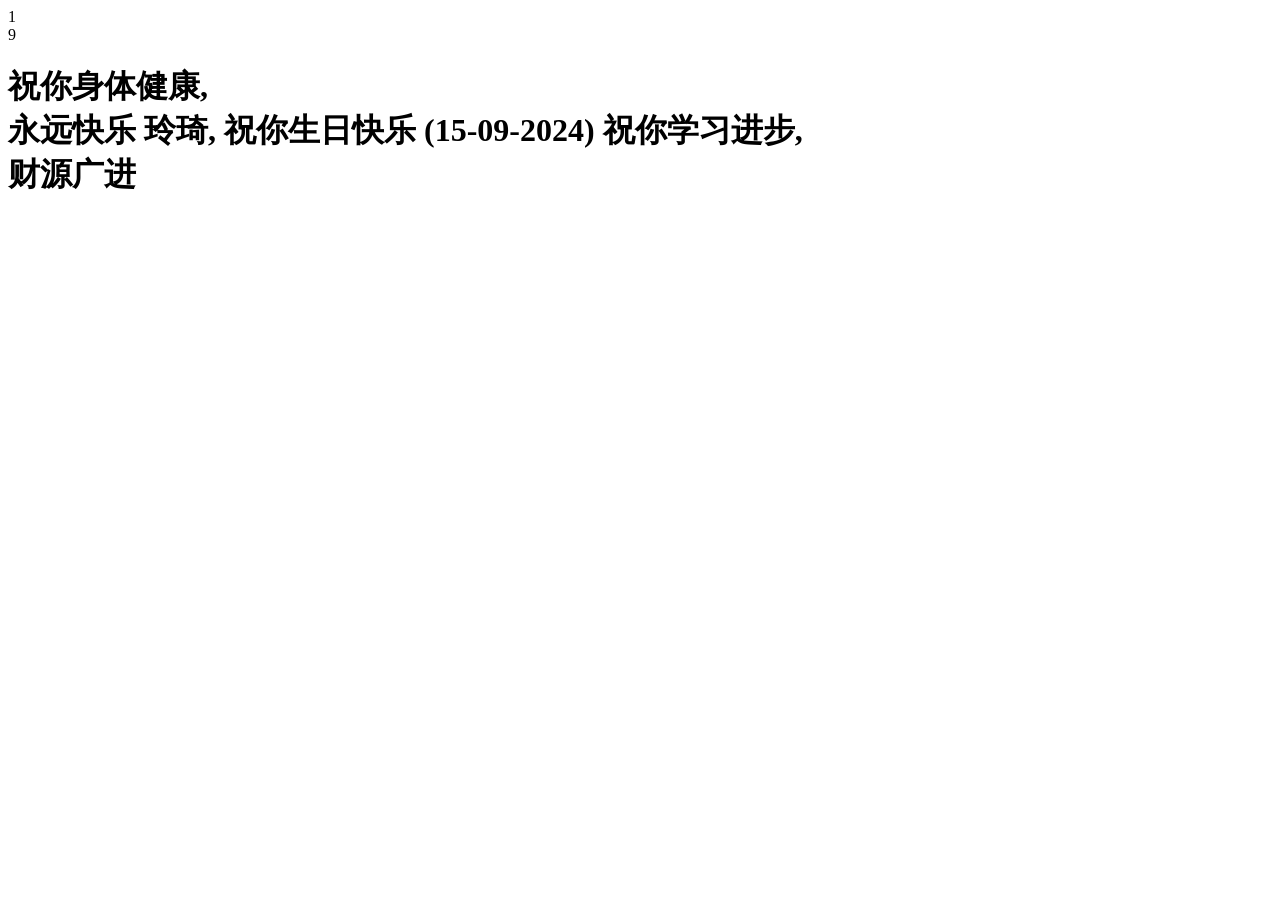
==== index.html @ 5b8ec894 "news" ====
<!DOCTYPE html>
<html lang="en">
<head>
    <meta charset="UTF-8">
    <meta name="viewport" content="width=device-width, initial-scale=1.0">
    <title>Happy Birthday</title>
    <link rel="stylesheet" href="styles.css">
</head>
<body>
    
    <div class="firework-container">
        <div class="firework"></div>
        <div class="firework"></div>
        <div class="firework"></div>
        <div class="firework"></div>
        <div class="firework"></div>
        <div class="firework"></div>
        <div class="firework"></div>
        <div class="firework"></div>
        <div class="firework"></div>
    </div>
    <div class="cake">
        <div class="plate"></div>
        <div class="layer layer-bottom"></div>
        <div class="layer layer-middle"></div>
        <div class="candle-container">
            <div class="candle-number one">1</div>
            <div class="candle-number nine">9</div>
        </div>
        <div class="layer layer-topS"></div>
        <div class="layer layer-top"></div>
        <div class="strawberries">
            <div class="strawberry"></div>
            <div class="strawberry"></div>
            <div class="strawberry"></div>
        </div>
        <div class="flame1"></div>
        <div class="flame2"></div>
    </div>
    <h1 class="message">
        <span class="left-text">祝你身体健康,<br>永远快乐</span>
        <span class="center-text">玲琦, 祝你生日快乐</span>
      <span class="date-text">(15-09-2024)</span>
        <span class="right-text">祝你学习进步,<br>财源广进</span>
    </h1>
</body>
</html>
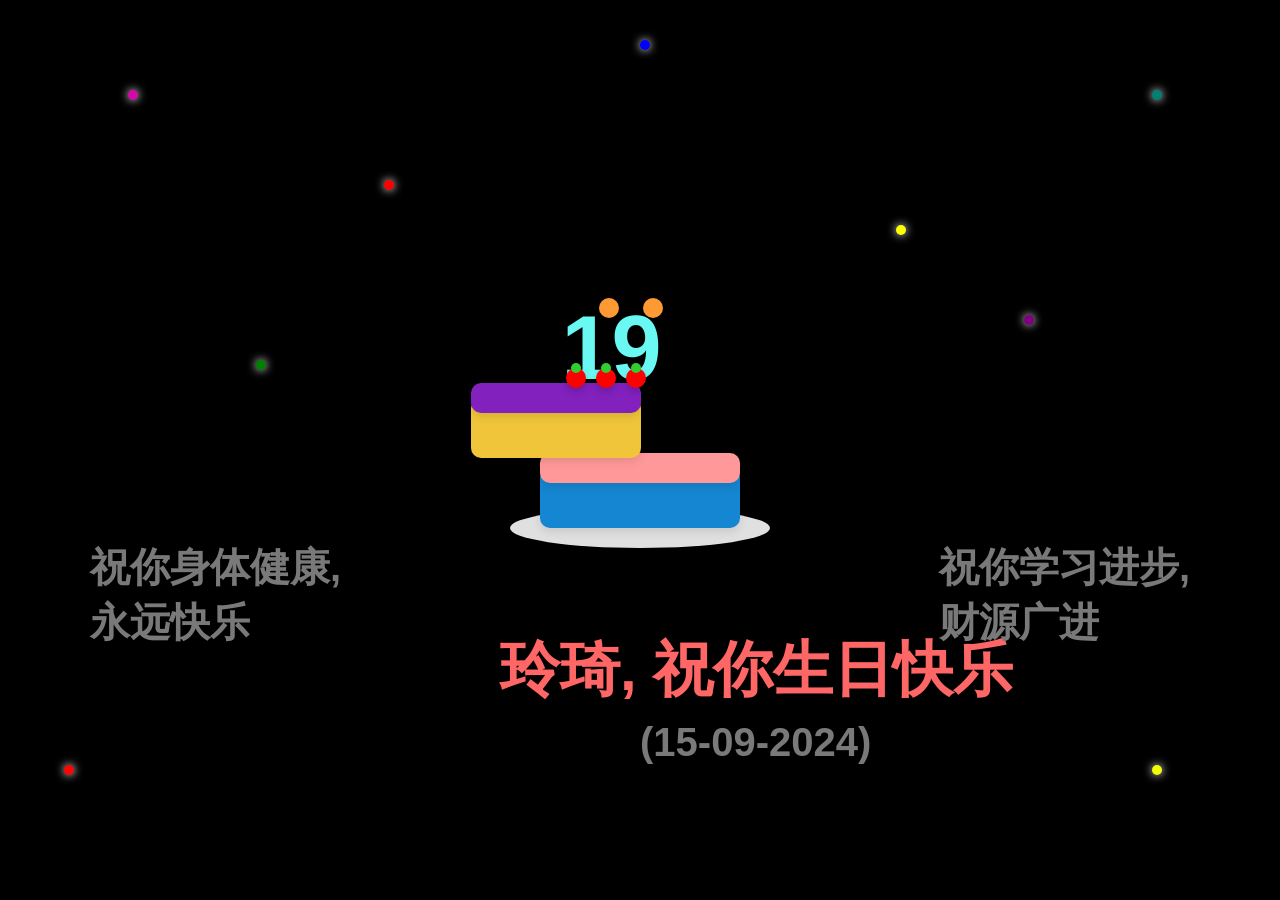
==== commit 6eaaa7e0: "news" ====
--- a/index.html
+++ b/index.html
@@ -4,7 +4,392 @@
     <meta charset="UTF-8">
     <meta name="viewport" content="width=device-width, initial-scale=1.0">
     <title>Happy Birthday</title>
-    <link rel="stylesheet" href="styles.css">
+    <style>
+        body {
+    display: flex;
+    flex-direction: column;
+    align-items: center;
+    justify-content: center;
+    height: 100vh;
+    background-color: #000;
+    margin: 0;
+    font-family: 'Arial', sans-serif;
+    overflow: hidden;
+}
+
+.cake {
+    position: relative;
+    width: 220px;
+    height: 300px;
+    margin-bottom: 50px;
+}
+
+.plate {
+    width: 260px;
+    height: 40px;
+    background-color: #e0e0e0;
+    border-radius: 50%;
+    position: absolute;
+    bottom: 0;
+    left: 50%;
+    transform: translateX(-50%);
+    box-shadow: 0 10px 15px rgba(0, 0, 0, 0.3);
+}
+
+.layer {
+    width: 200px;
+    height: 60px;
+    background-color: #1586d1;
+    border-radius: 10px;
+    position: absolute;
+    left: 50%;
+    transform: translateX(-50%);
+    box-shadow: 0 4px 10px rgba(0, 0, 0, 0.1);
+}
+
+.layer-bottom {
+    bottom: 20px;
+}
+
+.layer-middle {
+    width: 200px;
+    height: 30px;
+    bottom: 65px;
+    background-color: #ff9999;
+}
+
+.layer-topS {
+    width: 170px;
+    height: 60px;
+    bottom: 90px;
+    left: 12%;
+    background-color: #f0c539;
+    animation: bounce 2s infinite;
+}
+
+.layer-top {
+    width: 170px;
+    height: 30px;
+    bottom: 135px;
+    left: 12%;
+    background-color: #8321bf;
+    animation: bounce 2s infinite;
+}
+
+.frosting {
+    position: absolute;
+    width: 220px;
+    height: 20px;
+    background-color: #fff;
+    border-radius: 50%;
+    top: 140px;
+    left: 50%;
+    transform: translateX(-50%);
+    box-shadow: 0 4px 10px rgba(0, 0, 0, 0.1);
+}
+
+.strawberries {
+    position: absolute;
+    top: 120px;
+    right: 29%;
+    transform: translateX(-50%);
+    display: flex;
+    justify-content: space-between;
+    width: 80px;
+    animation: bounce 2s infinite;
+}
+
+.strawberry {
+    width: 20px;
+    height: 20px;
+    background-color: red;
+    border-radius: 50%;
+    position: relative;
+    box-shadow: 0 4px 8px rgba(0, 0, 0, 0.2);
+}
+
+.strawberry::before {
+    content: '';
+    position: absolute;
+    top: -5px;
+    left: 50%;
+    transform: translateX(-50%);
+    width: 10px;
+    height: 10px;
+    background-color: #32cd32;
+    border-radius: 50%;
+}
+
+.candle-container {
+    position: absolute;
+    top: 30px;
+    right: 22%;
+    transform: translateX(-50%);
+    display: flex;
+    gap: 10px;
+    animation: bounce 2s infinite;
+  }
+  
+  .candle-number {
+    width: 40px;
+    height: 140px;
+    background-color: #f9c459;
+    border-radius: 5px;
+    display: flex;
+    justify-content: center;
+    align-items: center;
+    font-family: Arial, sans-serif;
+    font-size: 90px;
+    font-weight: bold;
+    color: #6af9f2;
+    box-shadow: 0 9px 8px rgba(0, 0, 0, 0.2);
+    animation: flicker 0.2s infinite alternate;
+  }
+  
+  .one {
+    background-color: #000000;
+  }
+  
+  .nine {
+    background-color: #000000;
+  }
+  
+
+.flame1 {
+    width: 20px;
+    height: 20px;
+    background-color: #ff9933;
+    border-radius: 50%;
+    position: absolute;
+    top: 50px;
+    right: 35%;
+    transform: translateX(-50%);
+    animation: flicker 0.2s infinite alternate,bounce 2s infinite ease-in-out;
+}
+
+.flame2 {
+    width: 20px;
+    height: 20px;
+    background-color: #ff9933;
+    border-radius: 50%;
+    position: absolute;
+    top: 50px;
+    right: 55%;
+    transform: translateX(-50%);
+    animation: flicker 0.2s infinite alternate,bounce 2s infinite ease-in-out;
+}
+@keyframes flicker {
+    0% { transform: translateX(-50%) scale(1); }
+    100% { transform: translateX(-50%) scale(1.1); }
+}
+
+.message {
+    font-size: 2.5em;
+    color: #ff6666;
+    animation: fadeIn 2s ease-in-out;
+}
+.message .left-text,
+.message .right-text,
+.message .center-text,
+.message .date-text{
+    font-size: 1em;
+    color: #797979;
+    position: absolute;
+    top: 0;
+}
+
+.message .left-text {
+    left: 90px;
+    top: 60%;
+    animation: bounce 10s infinite;
+    
+}
+.message .center-text {
+    left: 500px;
+    top: 70%;
+    color: #ff6666;
+    font-size: 1.5em;
+    animation: colorBlink 1s infinite;
+}
+.message .date-text {
+    left: 640px;
+    top: 80%;
+}
+.message .right-text {
+    right: 90px; 
+    top: 60%;
+    animation: bounce 10s infinite;
+    
+}
+
+@keyframes bounce {
+    0%, 20%, 50%, 80%, 100% {
+        transform: translateY(0);
+    }
+    40% {
+        transform: translateY(-20px);
+    }
+    60% {
+        transform: translateY(-10px);
+    }
+}
+
+@keyframes fadeIn {
+    from {
+        opacity: 0;
+    }
+    to {
+        opacity: 1;
+    }
+}
+@keyframes colorBlink {
+    0% {
+        color: #ff6666;
+    }
+    50% {
+        color: #66ff66;
+    }
+    100% {
+        color: #ff6666;
+    }
+}
+
+/* Firework CSS */
+.firework-container {
+    position: absolute;
+    top: 0;
+    left: 0;
+    width: 100%;
+    height: 100%;
+    pointer-events: none;
+    overflow: hidden;
+}
+
+.firework {
+    position: absolute;
+    width: 10px;
+    height: 10px;
+    background-color: white;
+    border-radius: 50%;
+    box-shadow: 0 0 10px white;
+    animation: explode 1.5s infinite;
+    transform-origin: center;
+}
+
+.firework:nth-child(1) {
+    left: 30%;
+    top: 20%;
+    animation-delay: 0.2s;
+    background-color: red;
+}
+
+.firework:nth-child(2) {
+    left: 70%;
+    top: 25%;
+    animation-delay: 0.5s;
+    background-color: yellow;
+}
+
+.firework:nth-child(3) {
+    left: 50%;
+    top: 40px;
+    animation-delay: 0.8s;
+    background-color: blue;
+}
+
+.firework:nth-child(4) {
+    left: 20%;
+    top: 40%;
+    animation-delay: 1.1s;
+    background-color: green;
+}
+
+.firework:nth-child(5) {
+    left: 80%;
+    top: 35%;
+    animation-delay: 1.3s;
+    background-color: purple;
+}
+
+.firework:nth-child(6) {
+    left: 90%;
+    top: 10%;
+    animation-delay: 1.7s;
+    background-color: rgb(0, 128, 117);
+}
+
+.firework:nth-child(7) {
+    left: 10%;
+    top: 10%;
+    animation-delay: 1.7s;
+    background-color: rgb(212, 9, 171);
+}
+
+.firework:nth-child(8) {
+    left: 5%;
+    top: 85%;
+    animation-delay: 1.7s;
+    background-color: rgb(255, 2, 2);
+}
+
+.firework:nth-child(9) {
+    left: 90%;
+    top: 85%;
+    animation-delay: 1.2s;
+    background-color: rgb(242, 255, 0);
+}
+
+@keyframes explode {
+    0% {
+        transform: scale(0);
+        opacity: 1;
+    }
+    50% {
+        transform: scale(1.5);
+        opacity: 0.8;
+        box-shadow: 0 0 20px white, 0 0 40px white;
+    }
+    100% {
+        transform: scale(0);
+        opacity: 0;
+    }
+}
+
+.firework::before, .firework::after {
+    content: '';
+    position: absolute;
+    width: 4px;
+    height: 4px;
+    background-color: white;
+    border-radius: 50%;
+    animation: sparkle 0.8s infinite;
+    opacity: 0;
+}
+
+.firework::before {
+    top: -30px;
+    left: -30px;
+    animation-delay: 0.1s;
+}
+
+.firework::after {
+    top: 30px;
+    left: 30px;
+    animation-delay: 0.2s;
+}
+
+@keyframes sparkle {
+    0% {
+        transform: scale(0);
+        opacity: 1;
+    }
+    100% {
+        transform: scale(1.5);
+        opacity: 0;
+    }
+}
+
+    </style>
 </head>
 <body>
     
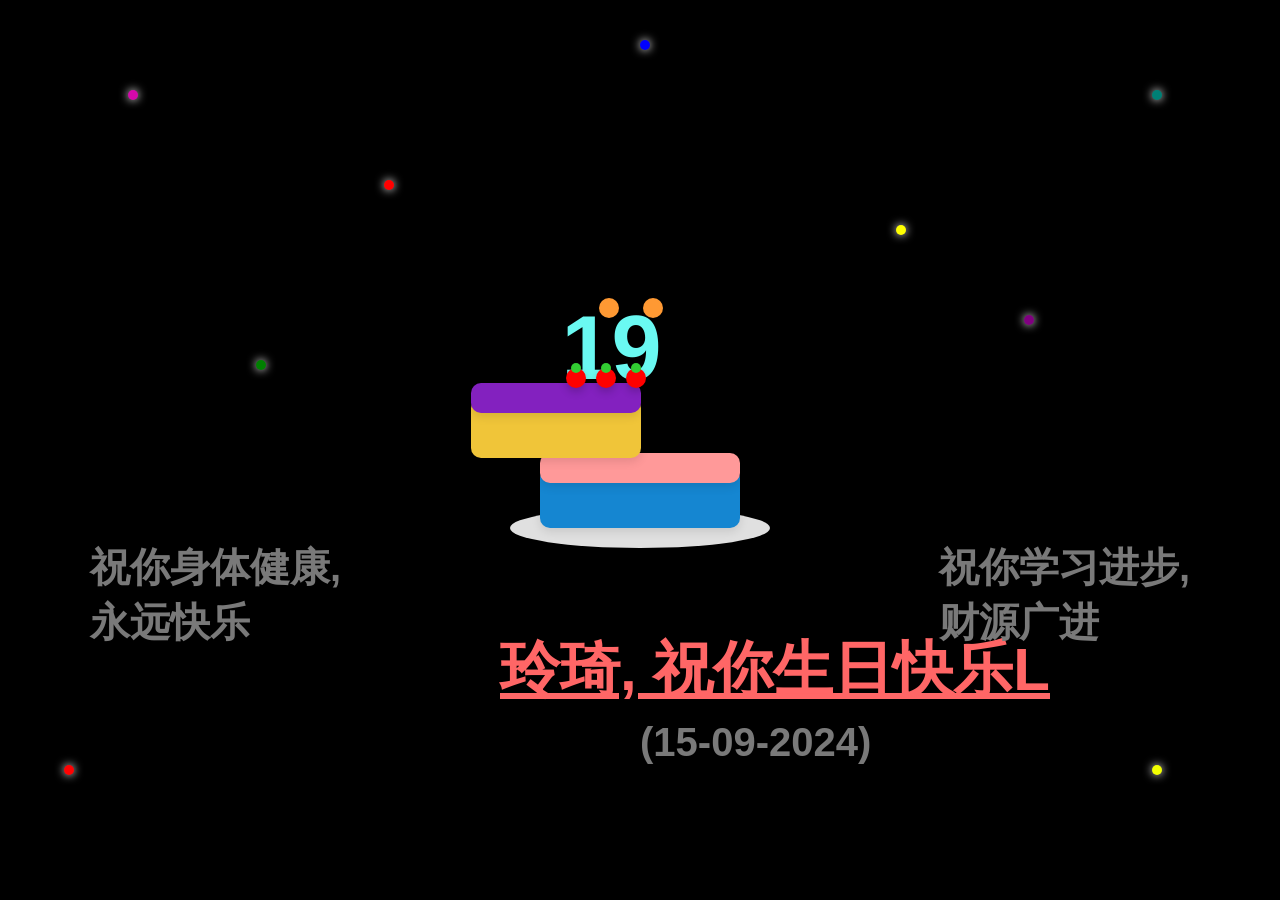
==== commit 95b0d379: "new" ====
--- a/index.html
+++ b/index.html
@@ -210,6 +210,7 @@
     color: #ff6666;
     font-size: 1.5em;
     animation: colorBlink 1s infinite;
+    position: absolute;
 }
 .message .date-text {
     left: 640px;
@@ -424,7 +425,8 @@
     </div>
     <h1 class="message">
         <span class="left-text">祝你身体健康,<br>永远快乐</span>
-        <span class="center-text">玲琦, 祝你生日快乐</span>
+        <a href="https://drive.google.com/file/d/1h0tZHoCxrHARfSWj4lIZ4cpPqhnVfTmA/view?usp=sharing" class="center-text">玲琦, 祝你生日快乐L</a>
+        <!-- <span class="center-text">玲琦, 祝你生日快乐</span> -->
       <span class="date-text">(15-09-2024)</span>
         <span class="right-text">祝你学习进步,<br>财源广进</span>
     </h1>
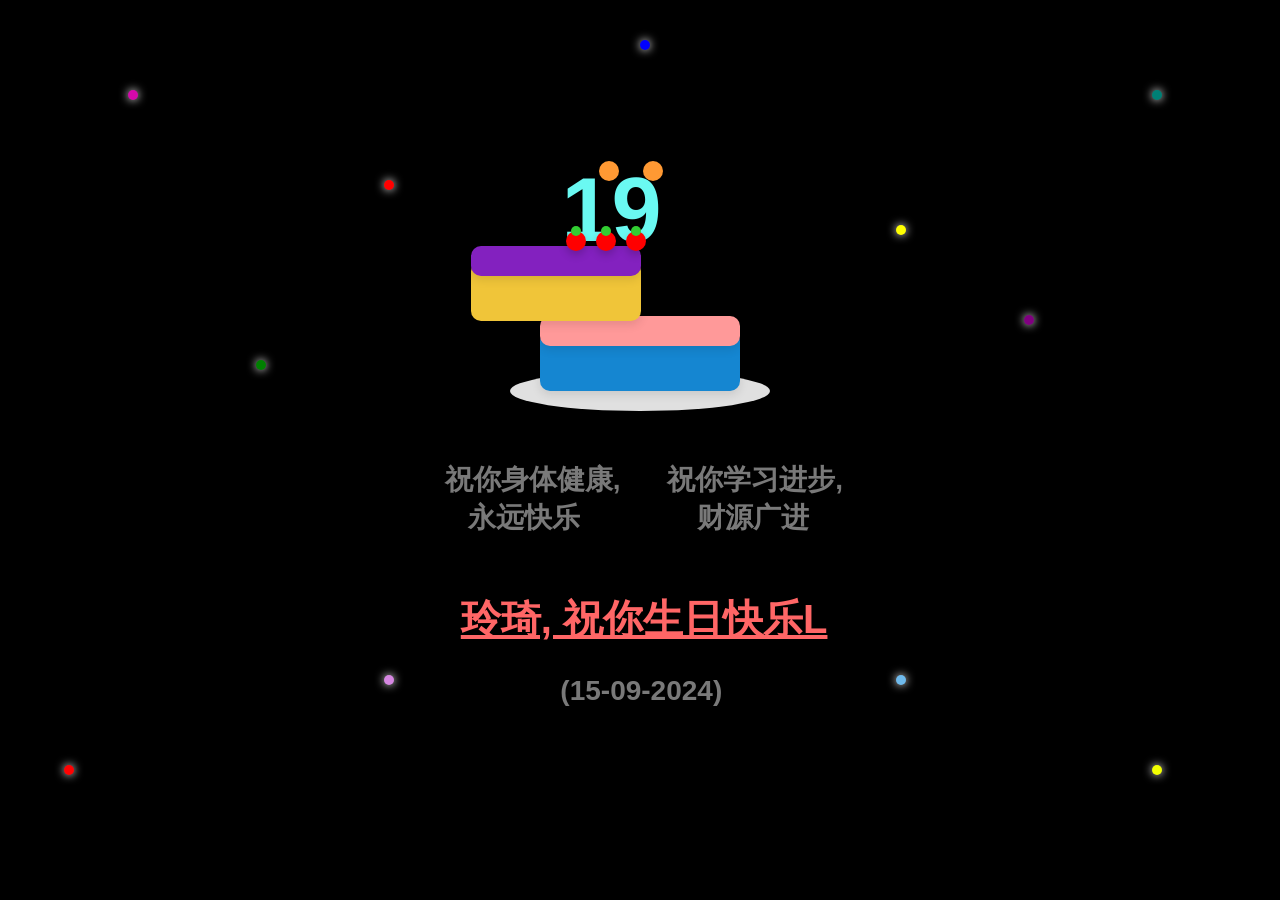
==== commit 6e3dc49a: "new" ====
--- a/index.html
+++ b/index.html
@@ -189,39 +189,34 @@
     animation: fadeIn 2s ease-in-out;
 }
 .message .left-text,
-.message .right-text,
-.message .center-text,
 .message .date-text{
-    font-size: 1em;
+    font-size: 0.7em;
     color: #797979;
     position: absolute;
     top: 0;
+    position: relative;
 }
 
 .message .left-text {
-    left: 90px;
-    top: 60%;
+    left: 1%;
+    top: -20%;
     animation: bounce 10s infinite;
     
 }
 .message .center-text {
-    left: 500px;
-    top: 70%;
+    left: 5%;
+    top: -10%;
     color: #ff6666;
-    font-size: 1.5em;
+    font-size: 1em;
     animation: colorBlink 1s infinite;
-    position: absolute;
+    position: relative;
 }
 .message .date-text {
-    left: 640px;
-    top: 80%;
-}
-.message .right-text {
-    right: 90px; 
-    top: 60%;
-    animation: bounce 10s infinite;
-    
-}
+    left: 30%;
+    top: -10%;
+    position: relative;
+}
+
 
 @keyframes bounce {
     0%, 20%, 50%, 80%, 100% {
@@ -340,6 +335,20 @@
     background-color: rgb(242, 255, 0);
 }
 
+.firework:nth-child(10) {
+    left: 70%;
+    top: 75%;
+    animation-delay: 1s;
+    background-color: rgb(111, 186, 236);
+}
+
+.firework:nth-child(11) {
+    left: 30%;
+    top: 75%;
+    animation-delay: 0.8s;
+    background-color: rgb(214, 135, 226);
+}
+
 @keyframes explode {
     0% {
         transform: scale(0);
@@ -395,6 +404,8 @@
 <body>
     
     <div class="firework-container">
+        <div class="firework"></div>
+        <div class="firework"></div>
         <div class="firework"></div>
         <div class="firework"></div>
         <div class="firework"></div>
@@ -424,11 +435,13 @@
         <div class="flame2"></div>
     </div>
     <h1 class="message">
-        <span class="left-text">祝你身体健康,<br>永远快乐</span>
+        <p class="left-text">
+            祝你身体健康,&nbsp;&nbsp;&nbsp;&nbsp;&nbsp;&nbsp;祝你学习进步,<br>&nbsp;&nbsp;&nbsp;永远快乐&nbsp;&nbsp;&nbsp;&nbsp;&nbsp;&nbsp;&nbsp;&nbsp;&nbsp;&nbsp;&nbsp;&nbsp;&nbsp;&nbsp;&nbsp;财源广进
+        </p>
+         
         <a href="https://drive.google.com/file/d/1h0tZHoCxrHARfSWj4lIZ4cpPqhnVfTmA/view?usp=sharing" class="center-text">玲琦, 祝你生日快乐L</a>
         <!-- <span class="center-text">玲琦, 祝你生日快乐</span> -->
-      <span class="date-text">(15-09-2024)</span>
-        <span class="right-text">祝你学习进步,<br>财源广进</span>
+      <p class="date-text">(15-09-2024)</p>
     </h1>
 </body>
 </html>
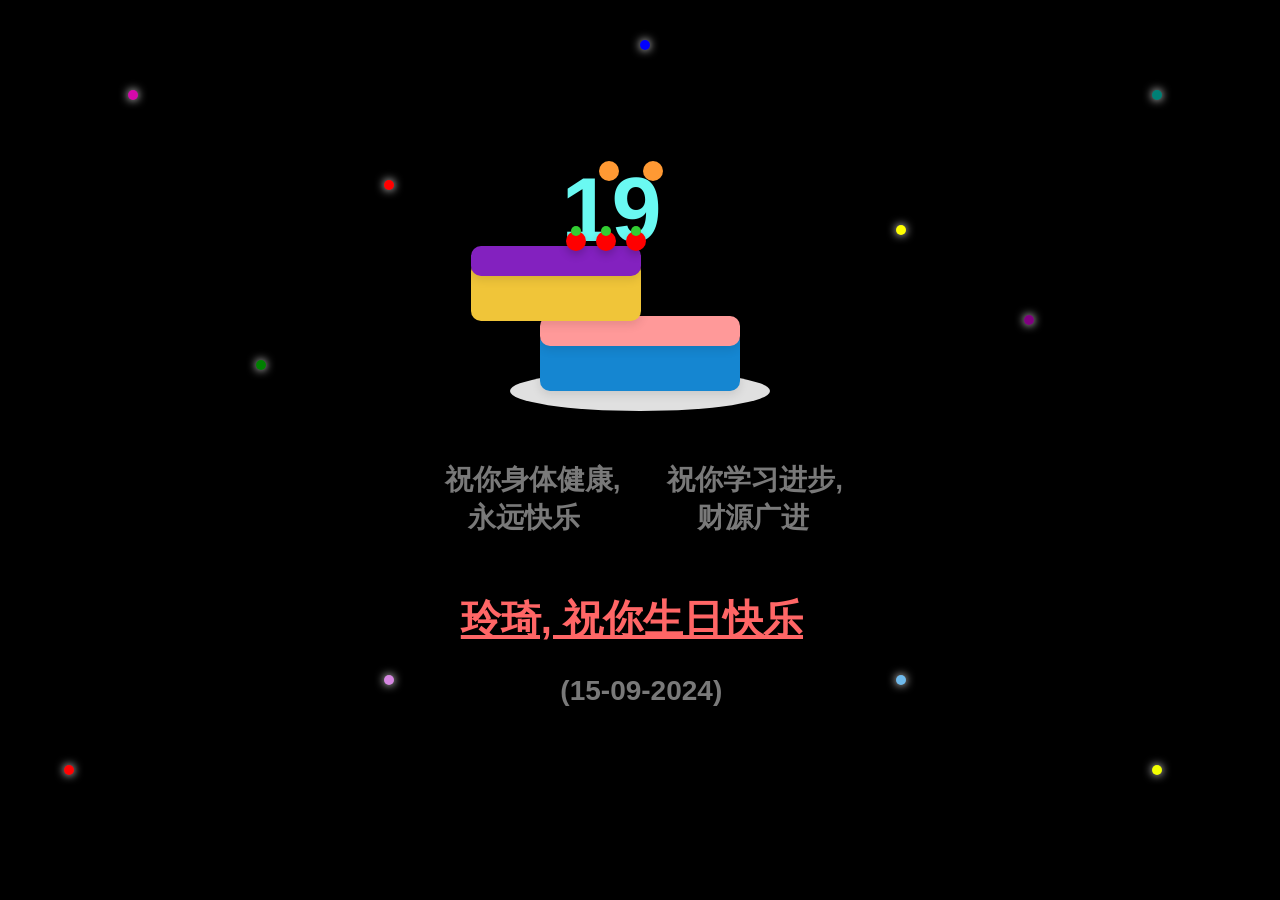
==== commit d4cb5a1e: "new" ====
--- a/index.html
+++ b/index.html
@@ -439,7 +439,7 @@
             祝你身体健康,&nbsp;&nbsp;&nbsp;&nbsp;&nbsp;&nbsp;祝你学习进步,<br>&nbsp;&nbsp;&nbsp;永远快乐&nbsp;&nbsp;&nbsp;&nbsp;&nbsp;&nbsp;&nbsp;&nbsp;&nbsp;&nbsp;&nbsp;&nbsp;&nbsp;&nbsp;&nbsp;财源广进
         </p>
          
-        <a href="https://drive.google.com/file/d/1h0tZHoCxrHARfSWj4lIZ4cpPqhnVfTmA/view?usp=sharing" class="center-text">玲琦, 祝你生日快乐L</a>
+        <a href="https://drive.google.com/file/d/1h0tZHoCxrHARfSWj4lIZ4cpPqhnVfTmA/view?usp=sharing" class="center-text">玲琦, 祝你生日快乐</a>
         <!-- <span class="center-text">玲琦, 祝你生日快乐</span> -->
       <p class="date-text">(15-09-2024)</p>
     </h1>
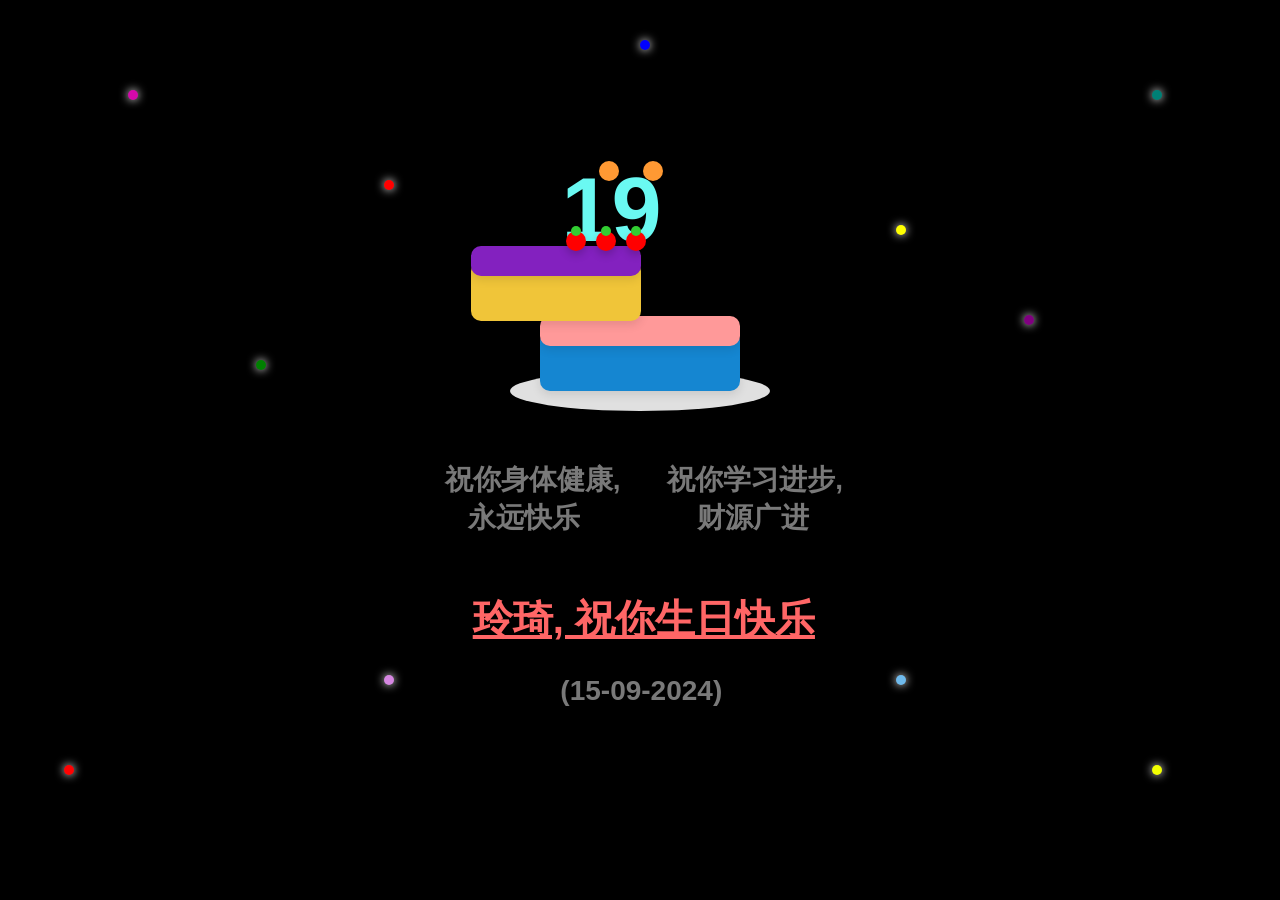
==== commit 4a275b6e: "new" ====
--- a/index.html
+++ b/index.html
@@ -204,7 +204,7 @@
     
 }
 .message .center-text {
-    left: 5%;
+    left: 8%;
     top: -10%;
     color: #ff6666;
     font-size: 1em;
